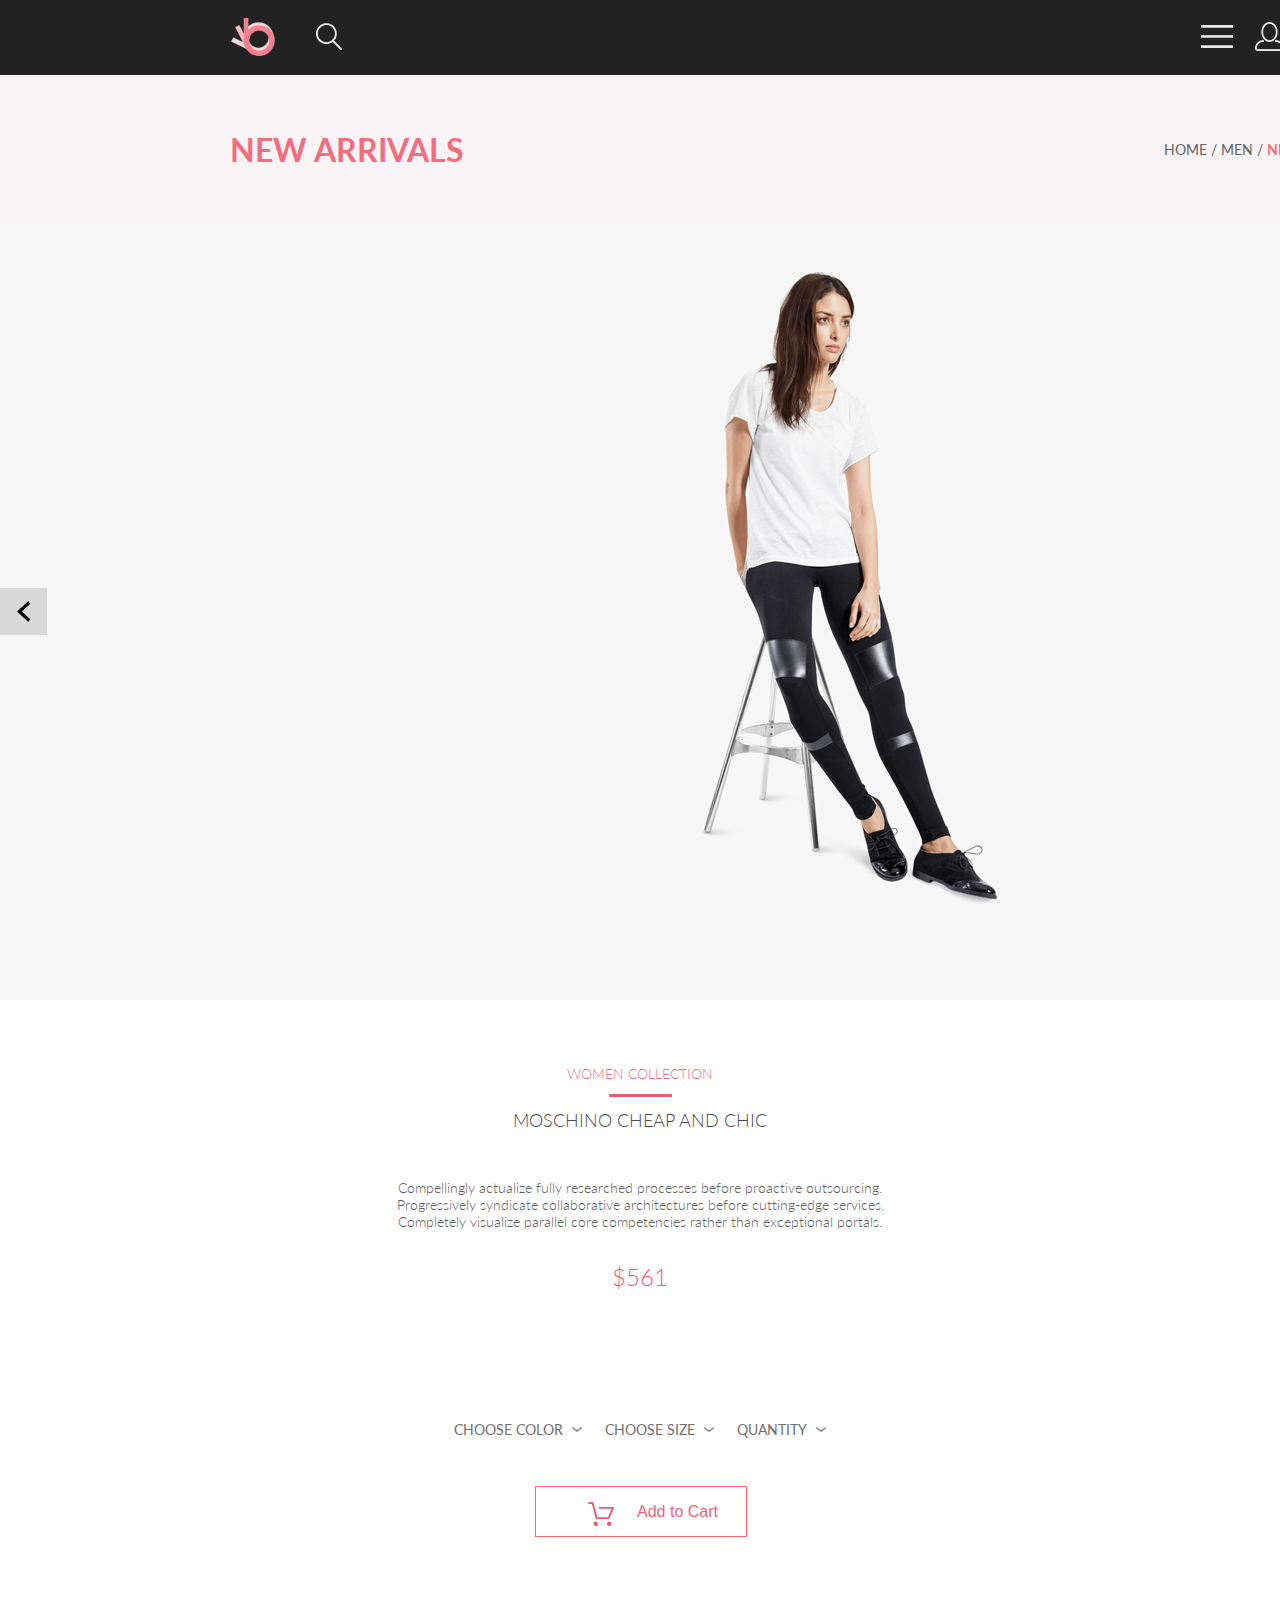
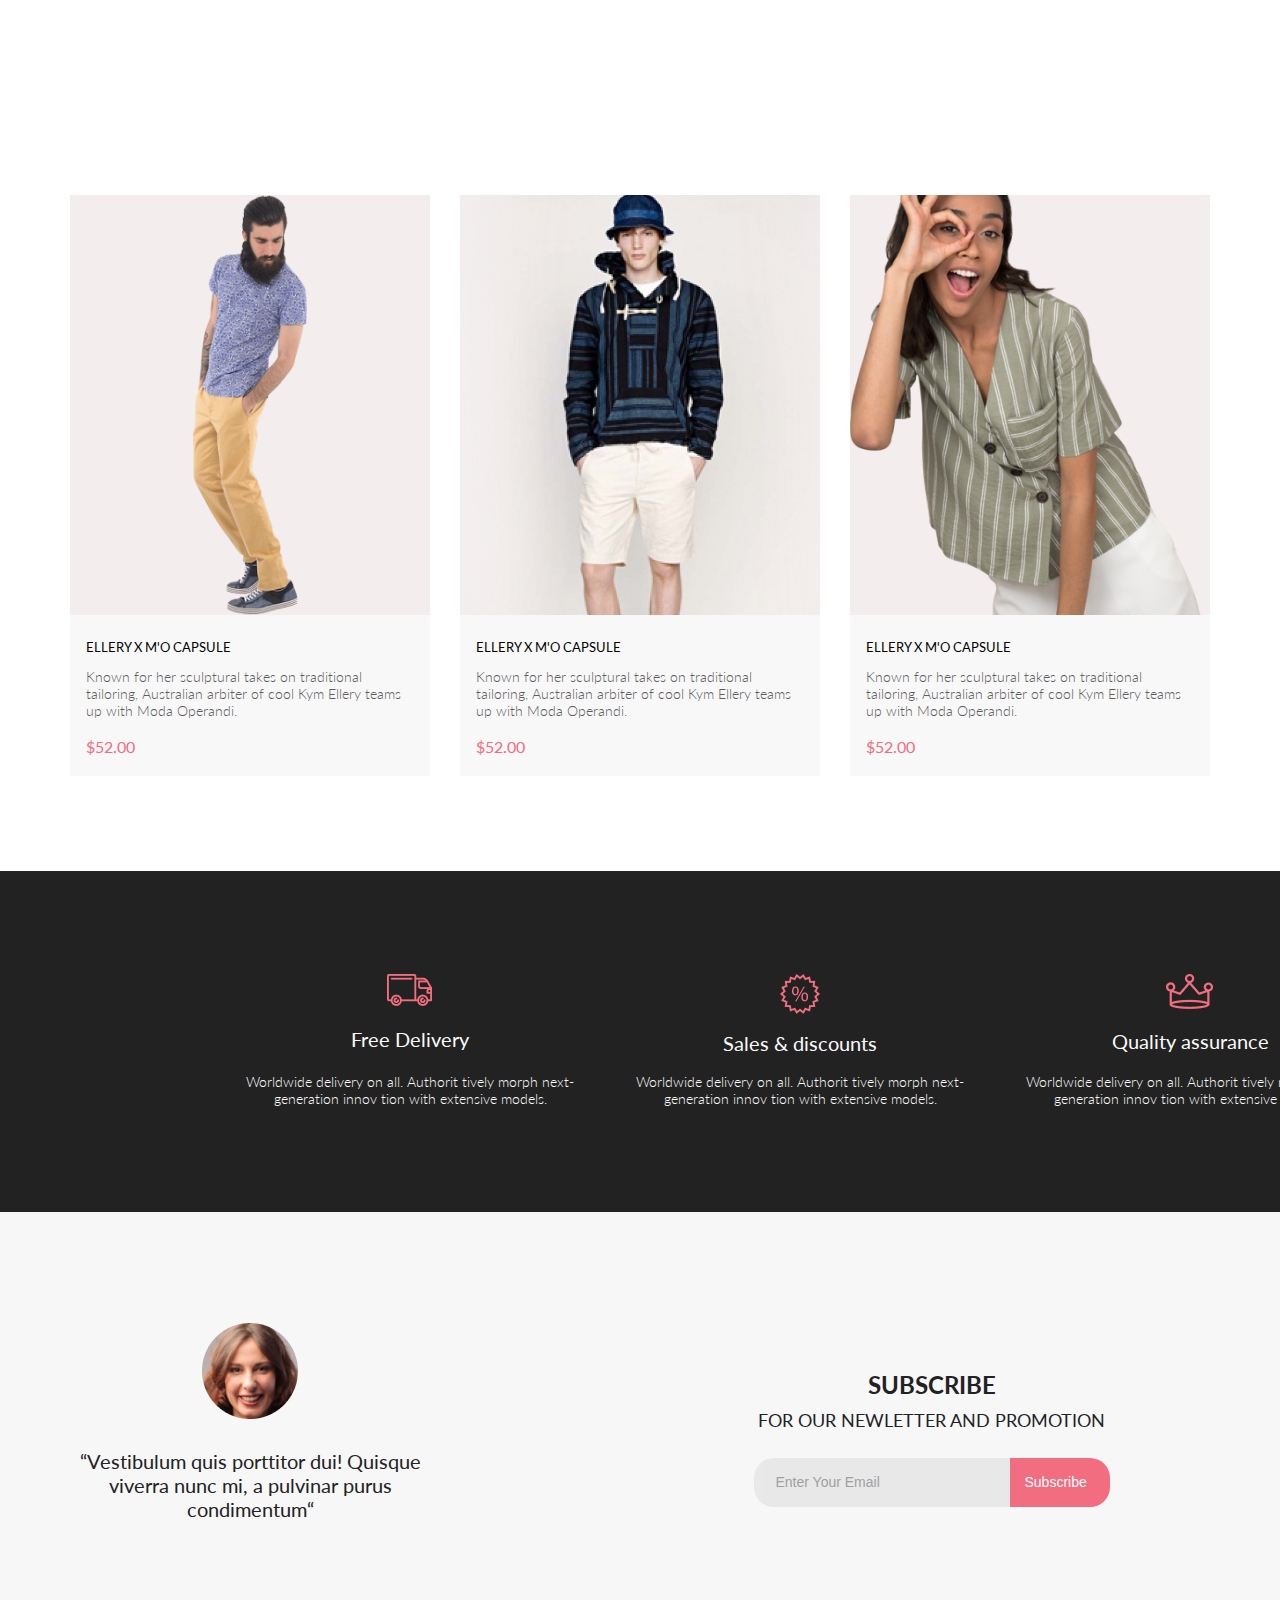
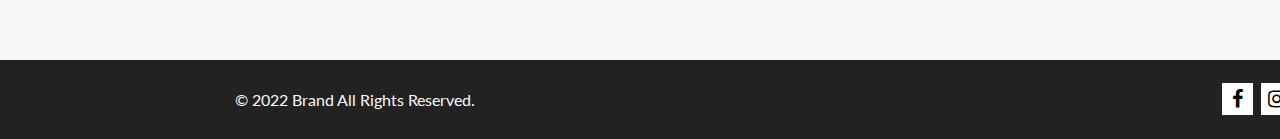
==== index.html @ 9f37bbb5 "1" ====
<!DOCTYPE html>
<html lang="en">
<head>
    <meta charset="UTF-8">
    <meta http-equiv="X-UA-Compatible" content="IE=edge">
    <meta name="viewport" content="width=device-width, initial-scale=1.0">
    <title>The End</title>
    <link rel="stylesheet" href="style.css"/>
    <link rel="stylesheet" href="https://cdnjs.cloudflare.com/ajax/libs/font-awesome/4.7.0/css/font-awesome.min.css">
</head>
<body>
    <header class="top__container">
        <div class="head__navbar">
            <div class="logo">
                <a href="#">
                    <img src="./img/Logo.svg" alt="logo">
                </a>
                <button><img src="./img/Forma1.png" alt="search"></button>
            </div>
            <div class="head__buttons">                          
                <button class="hidden"><img src="./img/Forma2.png" alt="burger"></button>
                <button class="hidden"><img src="./img/Forma3.png" alt="profile"></button>
                <button class="relative hidden"><img src="./img/Forma4.png" alt="cart"></button>
                <div class="circle">
                    <span>5</span>
                </div>
            </div>
        </div>
        <div class="head__title">
            <div class="head__title__left__side">
                <h1>NEW ARRIVALS </h1>
            </div>                      
            <div class="head__title__right__side">
                <p>HOME / MEN / <span class="head__title__right__side_text">NEW ARRIVALS</span></p>                
            </div>
        </div>
    </header>
    <main>
        <div class="product__container">
            <div class="product__image">
                <button class="product__image__button"><img src="./img/VectorLeft.svg" alt=""></button>
                <img class="product__image__prodimg" src="./img/Product.png" alt="Women product">
                <button class="product__image__button"><img src="./img/VectorRight.svg" alt=""></button>
            </div>

        </div>    
        <div class="container">    
            <div class="top__cards">
                <h2>WOMEN COLLECTION</h2>
                <p class="regtangle"></p>
                <h1>MOSCHINO CHEAP AND CHIC</h1>
                <p class="top__cards__description">Compellingly actualize fully researched processes before proactive outsourcing. Progressively syndicate collaborative architectures before cutting-edge services. Completely visualize parallel core competencies rather than exceptional portals. </p>
                <h3 class="top__cards__price">$561</h3>
                <div class="top__cards__choose">
                    <div class="top__cards__choose_decoration">
                        <form class="form">CHOOSE COLOR</form>
                        <img src="./img/ChooseCololSizeQua.png" alt="button">
                        
                    </div>
                    <div class="top__cards__choose_decoration">
                        <form class="form">CHOOSE SIZE</form>
                        <img src="./img/ChooseCololSizeQua.png" alt="button">  
                    </div>
                    <div class="top__cards__choose_decoration">
                        <form class="form">QUANTITY</form>
                        <img src="./img/ChooseCololSizeQua.png" alt="button">  

                    </div>
                </div>
                <div class="top__cards__cart">
                    <div class="top__cards__cart_el">
                        <img src="./img/CartPink.svg" alt="Cart pink">
                        <button class="">Add to Cart</button>
                    </div>
                   
                </div>
                
            </div>
            <div class="products">               
                <div class="all__cards">
                    <div class="product__card">
                        <div class="prod__image_cont">
                            <img src="./img/card3.png" alt="man">
                            <button class="btn">
                                <img src="./img/cart.png" alt="cart"> 
                                Add to Cart
                            </button>
                        </div>
                        <div class="card__text">
                            <h3>ELLERY X M'O CAPSULE</h3>
                            <p>Known for her sculptural takes on traditional tailoring, Australian arbiter of cool Kym Ellery teams up with Moda Operandi.</p>
                            <h4>$52.00</h4>
                        </div>
                    </div>                                                  
                    <div class="product__card">
                        <div class="prod__image_cont">
                            <img src="./img/card2.png" alt="man">
                            <button class="btn">
                                <img src="./img/cart.png" alt="cart"> 
                                Add to Cart
                            </button>
                        </div>
                        <div class="card__text">
                            <h3>ELLERY X M'O CAPSULE</h3>
                            <p>Known for her sculptural takes on traditional tailoring, Australian arbiter of cool Kym Ellery teams up with Moda Operandi.</p>
                            <h4>$52.00</h4>
                        </div>
                    </div>
                         
                    <div class="product__card">
                        <div class="prod__image_cont">
                            <img src="./img/card5.png" alt="woman">
                            <button class="btn">
                                <img src="./img/cart.png" alt="cart"> 
                                Add to Cart
                            </button>
                        </div>
                        <div class="card__text">
                            <h3>ELLERY X M'O CAPSULE</h3>
                            <p>Known for her sculptural takes on traditional tailoring, Australian arbiter of cool Kym Ellery teams up with Moda Operandi.</p>
                            <h4>$52.00</h4>
                        </div>
                    </div>
                </div>                
            </div>
        </div>
    </main>    
    <div class="main__bottom">
        <div class="footer__info">
            <div class="footer__info__card">
                <img src="./img/car.png" alt="car">
                <h2>Free Delivery</h2>
                <p>Worldwide delivery on all. Authorit tively morph next-generation innov tion with extensive models.</p>
            </div>
            <div class="footer__info__card">
                <img src="./img/discount.png" alt="discount">
                <h2>Sales &amp;&nbsp;discounts</h2>
                <p>Worldwide delivery on all. Authorit tively morph next-generation innov tion with extensive models.</p>
            </div>
            <div class="footer__info__card">
                <img src="./img/crown.png" alt="crown">
                <h2>Quality assurance</h2>
                <p>Worldwide delivery on all. Authorit tively morph next-generation innov tion with extensive models.</p>
            </div>
        </div>
        <div class="footer__subscribe">
            <div class="footer__blur">
                <div class="footer__subscribe__info">
                    <img src="./img/subscphoto.png" alt="woman">
                    <p>“Vestibulum quis porttitor dui! Quisque viverra nunc mi, a pulvinar purus condimentum“</p>
                </div>
                <div class="footer__subsc_subsc">
                    <div class="footer__subsc_subsc__text">
                        <h2>SUBSCRIBE </h2>
                        <p>FOR OUR NEWLETTER AND PROMOTION</p>
                    </div>
                    <div class="footer__subsc__form__btn">
                        <form action="#">
                            <input required type="email" placeholder="Enter Your Email">
                            <button type="submit">Subscribe</button>
                        </form>
                    </div>
                </div>
            </div>
        </div>
    </div>
    <footer>
        <div class="footer__navbar">
            <p>© 2022  Brand  All Rights Reserved.</p>
            <div class="footer__navbar__icons">
                <a href="#" class="fa fa-facebook"></a>
                <a href="#" class="fa fa-instagram"></a>
                <a href="#" class="fa fa-pinterest-p"></a>
                <a href="#" class="fa fa-twitter"></a>
            </div>
        </div>
    </footer>
</body>
</html>
---- style.css ----
@import url("https://fonts.googleapis.com/css2?family=Lato:ital,wght@0,100;0,300;0,400;0,700;0,900;1,100;1,300;1,400;1,700;1,900&display=swap");
* {
  padding: 0;
  margin: 0;
  box-sizing: border-box;
  text-decoration: none;
}

body {
  scroll-behavior: smooth;
  text-rendering: optimizeSpeed;
  background: #ffffff;
  overflow-x: hidden;
  font-family: "Lato";
  font-style: normal;
}

img {
  display: block;
  max-width: 100%;
}

.container {
  width: 1140px;
  margin: 0 auto;
}

/* Header logo + buttons */
.top__container {
  width: 1600px;
  margin: 0 auto;
}

.head__navbar {
  background: #222222;
  height: 75px;
  display: flex;
  justify-content: space-between;
}

.head__navbar button {
  background-color: #222222;
  border: none;
}

.logo {
  display: flex;
  flex-direction: row;
  justify-content: space-between;
  width: 111px;
  padding-top: 18px;
  padding-bottom: 19px;
  margin-left: 231px;
}

.head__buttons {
  display: flex;
  justify-content: space-between;
  width: 168px;
  margin-right: 231px;
  padding-top: 18px;
  padding-bottom: 20px;
}

.head__title {
  background-color: #F8F3F4;
  height: 148px;
  display: flex;
  justify-content: space-between;
  align-items: center;
}
.head__title__left__side {
  padding-left: 230px;
  color: #F16D7F;
  font-weight: 400;
  line-height: 29px;
  text-align: left;
}
.head__title__right__side {
  padding-right: 230px;
  color: #636363;
  font-weight: 300px;
  font-size: 14px;
  line-height: 1;
}

span.head__title__right__side_text {
  font-weight: 700;
  font-size: 14px;
  line-height: 17px;
  color: #F16D7F;
}

.product__container {
  width: 1600px;
  margin: 0 auto;
}

.product__image {
  background: rgb(247, 247, 247);
  display: flex;
  justify-content: space-between;
  align-items: center;
}
.product__image__button {
  height: 47px;
  width: 47px;
  background: rgba(42, 42, 42, 0.15);
  border: none;
  display: flex;
  align-items: center;
  justify-content: center;
}
.product__image__prodimg {
  width: 597px;
  height: 724px;
  margin: 11px 442px 42px 467px;
}

.relative {
  position: relative;
}

.relative::before {
  content: "5";
  display: inline-block;
  position: absolute;
  top: -14px;
  right: -20px;
  bottom: -14px;
  width: 19px;
  height: 19px;
  text-align: center;
  border-radius: 100%;
  color: rgb(255, 255, 255);
  font-size: 12px;
  font-weight: 400;
  line-height: 14px;
  padding: 2px 6px 3px 6px;
  background-color: rgb(241, 109, 127);
}

.top__cards {
  height: 601px;
  background: rgb(255, 255, 255);
  margin-bottom: 65px;
}

.top__cards h2 {
  color: #F16D7F;
  font-size: 14px;
  font-weight: 300;
  line-height: 17px;
  text-align: center;
  margin-top: 65px;
}

.regtangle {
  background: rgb(239, 91, 112);
  width: 63px;
  height: 3px;
  margin: 12px 539px;
}

.top__cards h1 {
  color: rgb(77, 77, 77);
  font-size: 18px;
  font-weight: 300;
  line-height: 22px;
  text-align: center;
  margin-bottom: 48px;
}

.top__cards__description {
  color: rgb(94, 94, 94);
  font-size: 14px;
  font-weight: 300;
  line-height: 17px;
  text-align: center;
  margin: 0px 293px 32px 293px;
}

.top__cards__price {
  color: rgb(239, 91, 112);
  font-family: Lato;
  font-size: 24px;
  font-weight: 300;
  line-height: 29px;
  text-align: center;
}

.top__cards__choose {
  margin-top: 130px;
  margin-bottom: 48px;
  display: flex;
  gap: 23px;
  justify-content: center;
}

.top__cards__choose_decoration {
  display: flex;
  justify-content: flex-end;
  align-items: center;
  gap: 9px;
}

.form {
  color: rgb(111, 110, 110);
  font-size: 14px;
  font-weight: 400;
  line-height: 17px;
}

.top__cards__choose_decoration img {
  width: 10px;
  height: 5px;
}

.top__cards__cart {
  width: 212px;
  height: 48px;
  margin-left: 465px;
}

.top__cards__cart_el {
  border: 1px solid rgb(255, 106, 106);
  display: flex;
  justify-content: center;
  gap: 23px;
}

.top__cards__cart img {
  width: 26px;
  height: 24px;
  margin: 15px 0px 9px 24px;
}

.top__cards__cart button {
  color: rgb(242, 99, 118);
  font-size: 16px;
  font-weight: 400;
  line-height: 19px;
  background: none;
  border: none;
  margin-top: 15px;
  margin-bottom: 15px;
}

.products {
  margin-top: 129px;
}

.all__cards {
  display: grid;
  grid-template-columns: 1fr 1fr 1fr;
  gap: 30px;
}

.product__card {
  display: flex;
  flex-direction: column;
}

/*--product card hover image --*/
.prod__image_cont {
  position: relative;
}

.prod__image_cont:before {
  content: "";
  position: absolute;
  width: 100%;
  height: 100%;
  top: 0;
  left: 0;
  right: 0;
  background-color: rgba(0, 0, 0, 0);
}

.prod__image_cont:hover::before {
  background: rgba(58, 56, 56, 0.86);
}

.prod__image_cont img {
  display: block;
}

.prod__image_cont .btn {
  width: 138px;
  height: 43px;
  display: flex;
  flex-direction: row;
  align-items: center;
  justify-content: space-around;
  position: absolute;
  top: 50%;
  left: 50%;
  transform: translate(-50%, -50%);
  -ms-transform: translate(-50%, -50%);
  opacity: 0;
  background: none;
  border: 1px solid #FFFFFF;
  font-weight: 400;
  font-size: 14px;
  line-height: 17px;
  color: #FFFFFF;
}

.prod__image_cont:hover button {
  opacity: 1;
}

/*----*/
.card__text {
  background-color: #f8f8f8;
  padding-left: 16px;
  padding-right: 29px;
}

.card__text h3 {
  padding-top: 24px;
  font-weight: 400;
  font-size: 13px;
  line-height: 16px;
  color: #000000;
}

.card__text p {
  margin-top: 12.6px;
  font-weight: 300;
  font-size: 14px;
  line-height: 17px;
  color: #5d5d5d;
}

.card__text h4 {
  margin-top: 18px;
  padding-bottom: 20px;
  font-weight: 400;
  font-size: 16px;
  line-height: 19px;
  color: #F16D7F;
}

.all__prod__button button:hover {
  color: #FFFFFF;
  background: #F16D7F;
}

.main__bottom {
  margin: 0 auto;
  align-items: center;
}

.footer__info {
  height: 341px;
  width: 1600px;
  margin: auto;
  background: #222222;
  margin-top: 95px;
  display: flex;
  flex-direction: row;
  justify-content: center;
  gap: 30px;
}

.footer__info__card {
  display: flex;
  flex-direction: column;
  align-items: center;
  margin-top: 103px;
  width: 360px;
  height: 133px;
  justify-content: space-between;
}

.footer__info__card h2 {
  font-weight: 400;
  font-size: 19.96px;
  line-height: 24px;
  color: #FBFBFB;
}

.footer__info__card p {
  font-weight: 300;
  font-size: 13.972px;
  line-height: 17px;
  text-align: center;
  color: #FBFBFB;
}

.footer__subscribe {
  height: 448px;
  background-image: url(./img/footer\ font.png);
  background-repeat: no-repeat;
  background-position: center;
}

.footer__blur {
  background: rgba(244, 244, 244, 0.7);
  height: 448px;
  display: flex;
  flex-direction: row;
  align-items: center;
  justify-content: center;
  gap: 223px;
}

.footer__subscribe__info {
  width: 360px;
  height: 225px;
  display: flex;
  flex-direction: column;
  align-items: center;
  justify-content: space-between;
}

.footer__subscribe__info p {
  font-weight: 400;
  font-size: 20px;
  line-height: 24px;
  text-align: center;
  color: #222224;
  height: 99px;
}

.footer__subsc_subsc {
  width: 557px;
  height: 142px;
  display: flex;
  flex-direction: column;
  align-items: center;
  justify-content: space-between;
}

.footer__subsc_subsc__text {
  text-align: center;
}

.footer__subsc_subsc__text h2 {
  font-weight: 700;
  font-size: 24px;
  line-height: 40px;
  color: #222224;
}

.footer__subsc_subsc__text p {
  font-weight: 400;
  font-size: 18px;
  line-height: 30px;
  color: #222224;
}

.footer__subsc__form__btn form {
  width: 356px;
  height: 49px;
  display: flex;
  justify-content: center;
}

.footer__subsc__form__btn input {
  width: 256px;
  font-weight: 400;
  font-size: 14px;
  line-height: 17px;
  display: flex;
  align-items: center;
  color: #222224;
  opacity: 0.67;
  background: #E1E1E1;
  border-top-left-radius: 20px;
  border-bottom-left-radius: 20px;
  position: relative;
  z-index: 1;
  overflow: hidden;
  padding-left: 22px;
  border: none;
}

.footer__subsc__form__btn button {
  width: 100px;
  height: 49px;
  font-weight: 400;
  font-size: 14px;
  line-height: 17px;
  display: flex;
  align-items: center;
  color: #FFFFFF;
  background: #F16D7F;
  cursor: pointer;
  border-top-right-radius: 20px;
  border-bottom-right-radius: 20px;
  vertical-align: middle;
  padding-left: 15px;
  border: none;
}

.footer__navbar {
  height: 79px;
  width: 1600px;
  margin: 0 auto;
  align-items: center;
  background: #222222;
  display: flex;
  flex-direction: row;
  align-items: center;
  justify-content: space-between;
}

.footer__navbar p {
  font-weight: 400;
  font-size: 16px;
  line-height: 19px;
  color: #FBFBFB;
  margin-left: 235px;
}

.footer__navbar__icons {
  width: 148px;
  height: 32px;
  display: flex;
  justify-content: space-between;
  margin-right: 230px;
}

.footer__navbar__icons a {
  display: flex;
  font-size: 20px;
  align-items: center;
  justify-content: center;
}

.fa {
  width: 31px;
  height: 32px;
  background: #FFFFFF;
  color: #000000;
}

.fa:hover {
  background: #F16D7F;
  color: #FFFFFF;
}/*# sourceMappingURL=style.css.map */
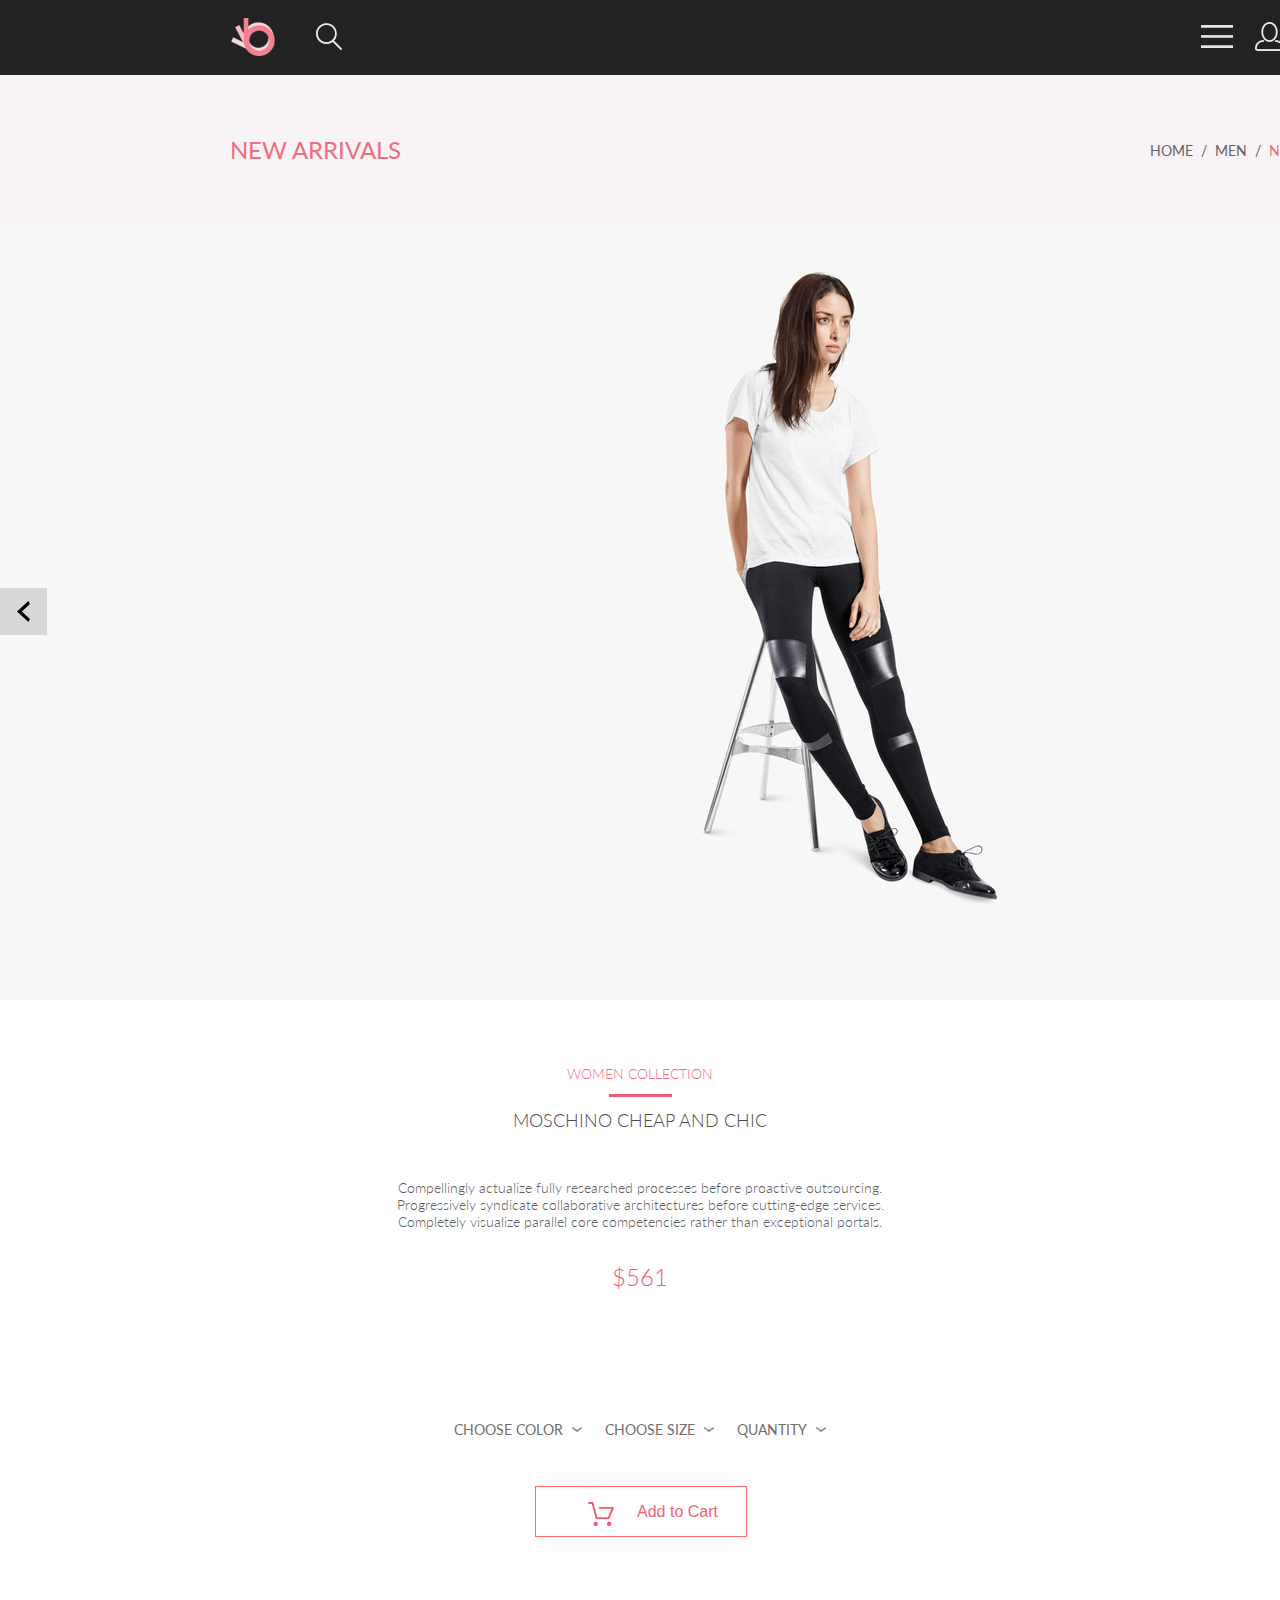
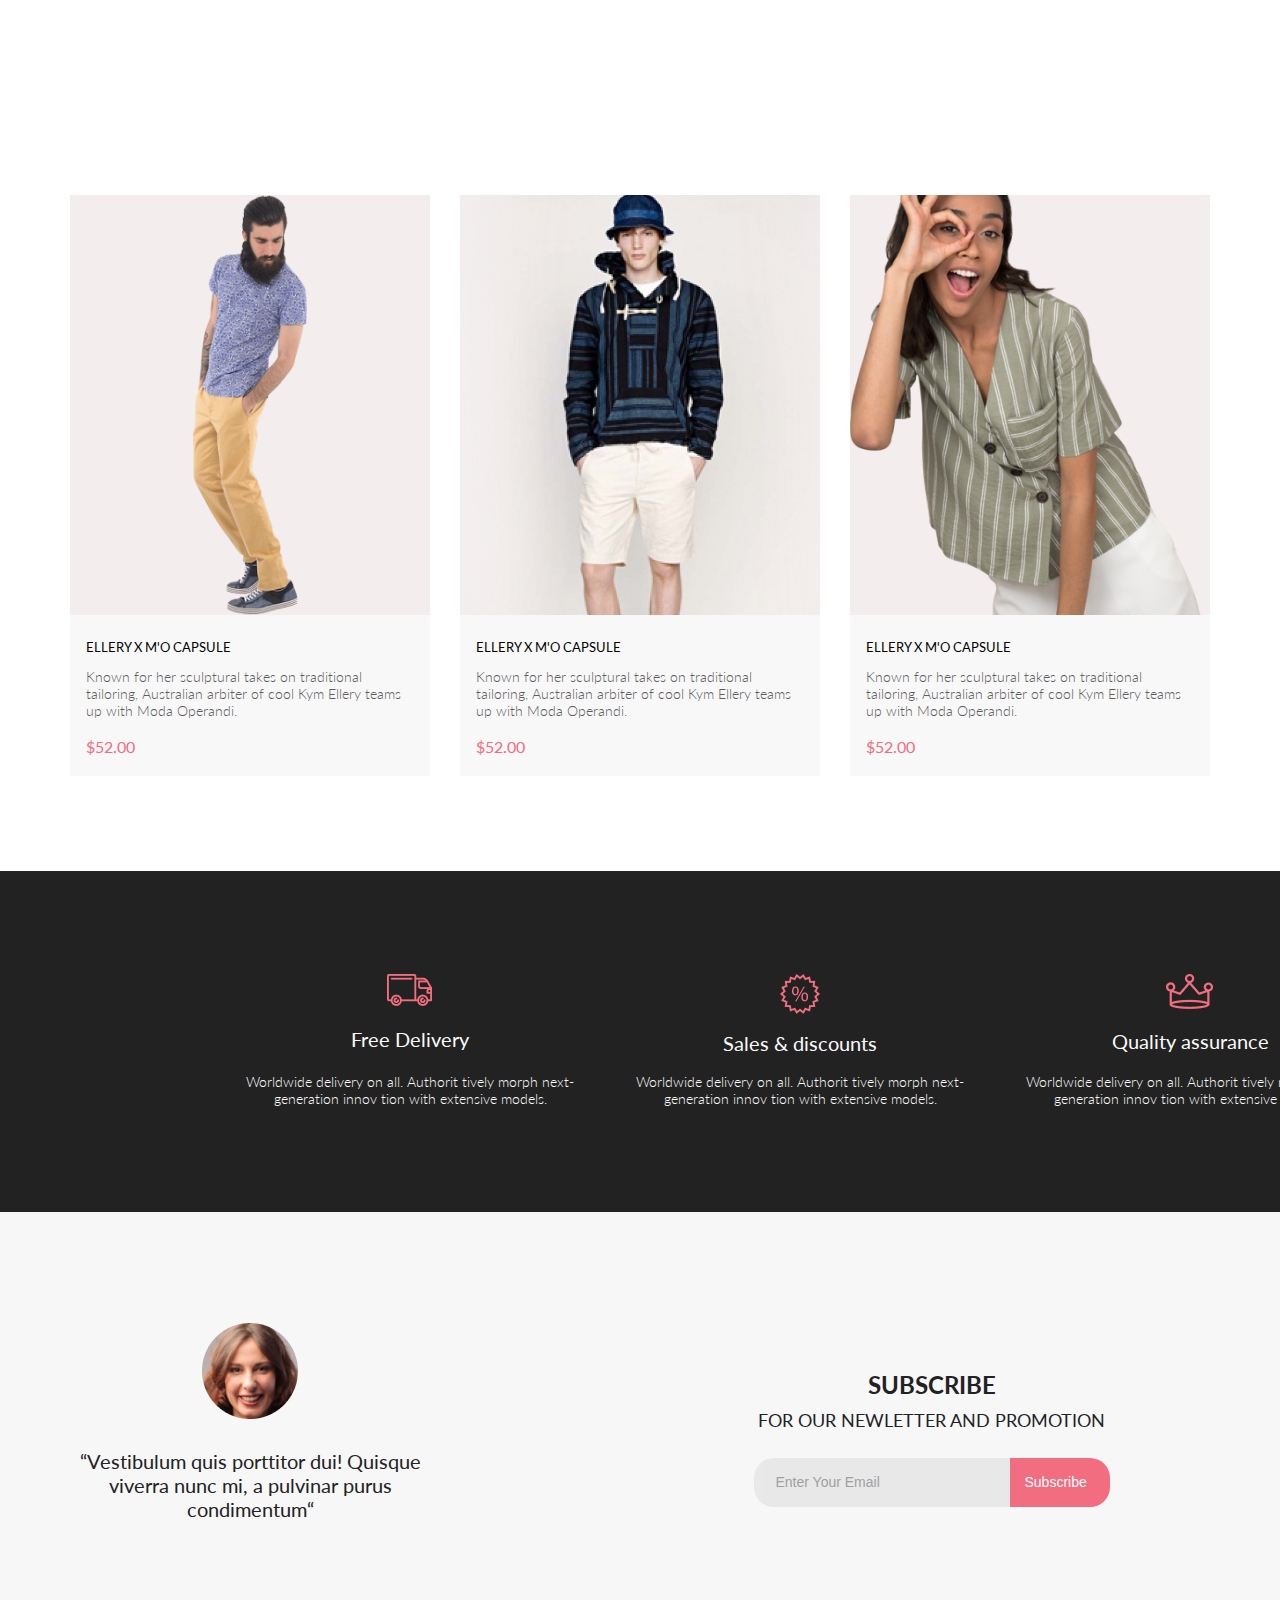
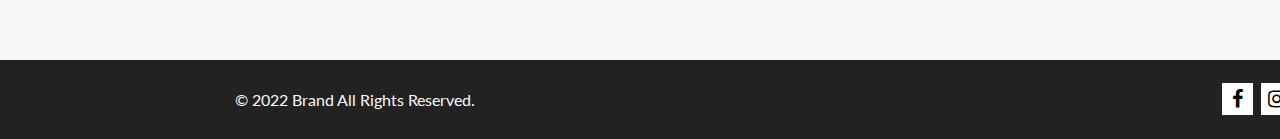
==== commit 381eb85d: "3" ====
--- a/index.html
+++ b/index.html
@@ -25,13 +25,13 @@
                     <span>5</span>
                 </div>
             </div>
-        </div>
-        <div class="head__title">
-            <div class="head__title__left__side">
-                <h1>NEW ARRIVALS </h1>
-            </div>                      
-            <div class="head__title__right__side">
-                <p>HOME / MEN / <span class="head__title__right__side_text">NEW ARRIVALS</span></p>                
+        </div>        
+        <div class="breadcrumb center">
+            <h2 class="breadcrumb__heading">NEW ARRIVALS</h2>
+            <div class="breadcrumb__links">
+                <div class="breadcrumb__box"><a href="#" class="breadcrumb__link">HOME</a></div>
+                <div class="breadcrumb__box"><a href="#" class="breadcrumb__link">MEN</a></div>
+                <div class="breadcrumb__box"><a href="#" class="breadcrumb__link">NEW ARRIVALS</a></div>
             </div>
         </div>
     </header>
--- a/style.css
+++ b/style.css
@@ -11,7 +11,7 @@
   text-rendering: optimizeSpeed;
   background: #ffffff;
   overflow-x: hidden;
-  font-family: "Lato";
+  font-family: "Lato", sans-serif;
   font-style: normal;
 }
 
@@ -23,6 +23,11 @@
 .container {
   width: 1140px;
   margin: 0 auto;
+}
+
+.center {
+  padding-left: calc(50% - 570px);
+  padding-right: calc(50% - 570px);
 }
 
 /* Header logo + buttons */
@@ -62,33 +67,50 @@
   padding-bottom: 20px;
 }
 
-.head__title {
+.breadcrumb {
   background-color: #F8F3F4;
   height: 148px;
   display: flex;
   justify-content: space-between;
   align-items: center;
 }
-.head__title__left__side {
-  padding-left: 230px;
+.breadcrumb__heading {
+  font-weight: 400;
+  font-size: 24px;
+  line-height: 29px;
   color: #F16D7F;
-  font-weight: 400;
-  line-height: 29px;
-  text-align: left;
-}
-.head__title__right__side {
-  padding-right: 230px;
+}
+.breadcrumb__link {
+  font-style: normal;
+  font-weight: 300px;
+  font-size: 14px;
+  line-height: 17px;
+  text-decoration: none;
   color: #636363;
+}
+.breadcrumb__link:hover {
+  color: #F16D7F;
+}
+.breadcrumb__links {
+  display: flex;
+}
+.breadcrumb__box:last-of-type .breadcrumb__link {
+  font-weight: 700px;
+  font-size: 14px;
+  line-height: 17px;
+  text-decoration: none;
+  color: #F16D7F;
+}
+.breadcrumb__box:not(:last-child)::after {
+  content: "/";
+  padding-left: 8px;
+  padding-right: 8px;
+  font-style: normal;
   font-weight: 300px;
   font-size: 14px;
-  line-height: 1;
-}
-
-span.head__title__right__side_text {
-  font-weight: 700;
-  font-size: 14px;
-  line-height: 17px;
-  color: #F16D7F;
+  line-height: 17px;
+  text-decoration: none;
+  color: #636363;
 }
 
 .product__container {
